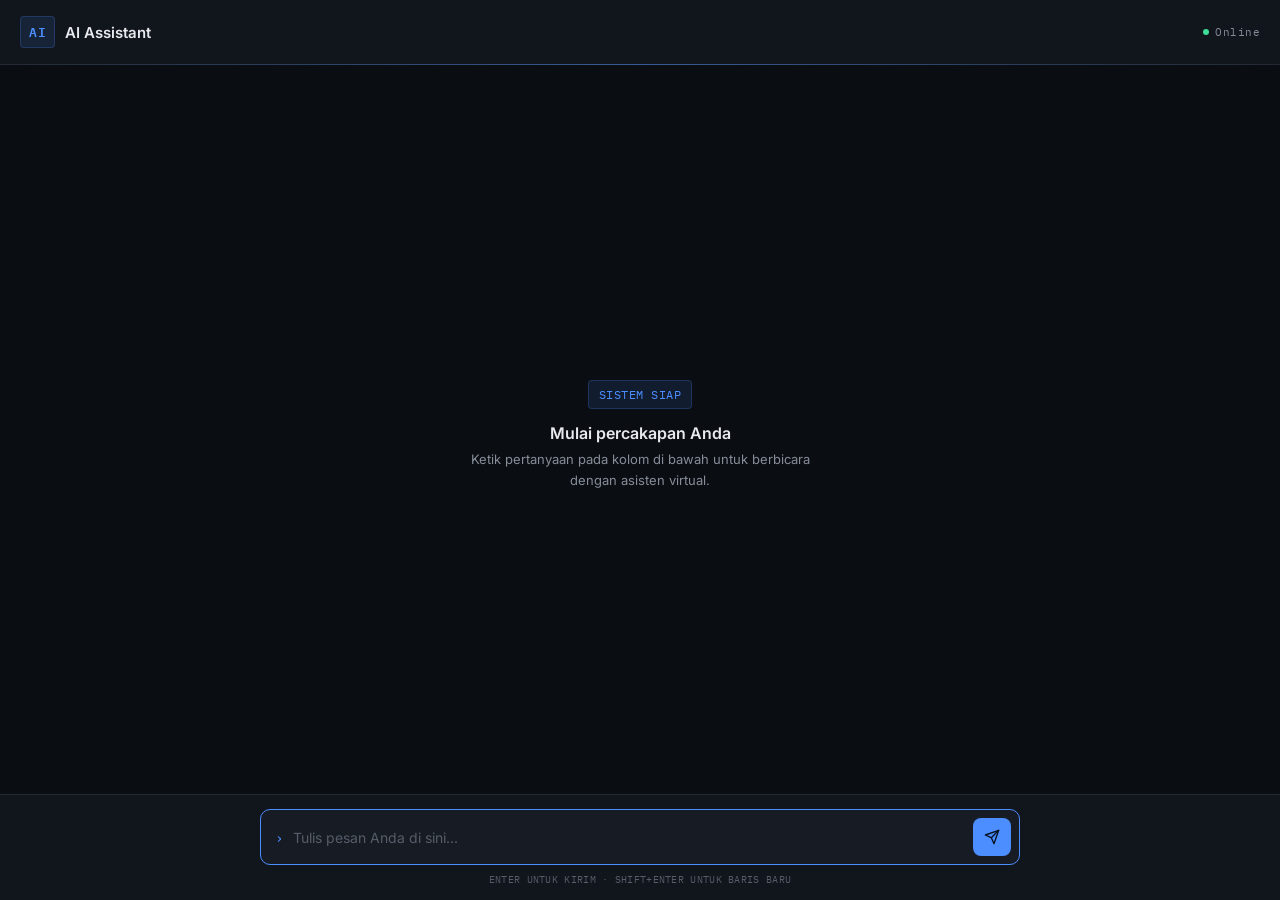
==== ai/index.html @ 4083e1e0 "Create ai/index.html" ====
<!DOCTYPE html>
<html lang="id">
<head>
<meta charset="UTF-8">
<meta name="viewport" content="width=device-width, initial-scale=1.0, maximum-scale=1.0">
<title>AI Assistant</title>
<link rel="preconnect" href="https://fonts.googleapis.com">
<link rel="preconnect" href="https://fonts.gstatic.com" crossorigin>
<link href="https://fonts.googleapis.com/css2?family=IBM+Plex+Mono:wght@400;500;600&family=Inter:wght@400;500;600&display=swap" rel="stylesheet">
<style>
  :root{
    --bg-base:#0A0D12;
    --bg-panel:#11151C;
    --bg-elevated:#161B24;
    --border:#232932;
    --text-primary:#E7E9ED;
    --text-secondary:#868D99;
    --text-tertiary:#565D68;
    --accent:#4C8DFF;
    --accent-soft:rgba(76,141,255,0.12);
    --accent-soft-strong:rgba(76,141,255,0.22);
    --online:#3DDC97;
    --error:#FF6B6B;
    --error-soft:rgba(255,107,107,0.10);
    --font-mono:'IBM Plex Mono', monospace;
    --font-body:'Inter', sans-serif;
  }

  *{ box-sizing:border-box; }

  html,body{
    margin:0;
    padding:0;
    height:100%;
    background:var(--bg-base);
    color:var(--text-primary);
    font-family:var(--font-body);
  }

  body{
    display:flex;
    flex-direction:column;
    height:100vh;
    height:100dvh;
    overflow:hidden;
  }

  /* ---------- Header ---------- */
  header{
    flex:0 0 auto;
    display:flex;
    align-items:center;
    justify-content:space-between;
    padding:16px 20px;
    background:var(--bg-panel);
    border-bottom:1px solid var(--border);
    position:relative;
  }

  header::after{
    content:"";
    position:absolute;
    left:0; right:0; bottom:-1px;
    height:1px;
    background:linear-gradient(90deg, transparent, var(--accent), transparent);
    opacity:0.5;
  }

  .brand{
    display:flex;
    align-items:center;
    gap:10px;
  }

  .brand-mark{
    font-family:var(--font-mono);
    font-size:13px;
    font-weight:600;
    letter-spacing:0.5px;
    color:var(--accent);
    background:var(--accent-soft);
    padding:4px 8px;
    border-radius:4px;
    border:1px solid var(--accent-soft-strong);
  }

  .brand-title{
    font-size:15px;
    font-weight:600;
    color:var(--text-primary);
  }

  .status{
    display:flex;
    align-items:center;
    gap:6px;
    font-family:var(--font-mono);
    font-size:11px;
    color:var(--text-secondary);
    letter-spacing:0.5px;
  }

  .status-dot{
    width:6px;
    height:6px;
    border-radius:50%;
    background:var(--online);
    box-shadow:0 0 0 0 rgba(61,220,151,0.5);
    animation:pulse 2s infinite;
  }

  @keyframes pulse{
    0%{ box-shadow:0 0 0 0 rgba(61,220,151,0.45); }
    70%{ box-shadow:0 0 0 6px rgba(61,220,151,0); }
    100%{ box-shadow:0 0 0 0 rgba(61,220,151,0); }
  }

  /* ---------- Chat area ---------- */
  main{
    flex:1 1 auto;
    overflow-y:auto;
    display:flex;
    justify-content:center;
  }

  .chat-wrap{
    width:100%;
    max-width:760px;
    padding:24px 20px 12px;
    display:flex;
    flex-direction:column;
    gap:18px;
  }

  /* Welcome state */
  .welcome{
    margin:auto 0;
    text-align:center;
    color:var(--text-secondary);
    padding:40px 16px;
  }

  .welcome-mark{
    font-family:var(--font-mono);
    font-size:12px;
    color:var(--accent);
    border:1px solid var(--accent-soft-strong);
    background:var(--accent-soft);
    display:inline-block;
    padding:6px 10px;
    border-radius:4px;
    margin-bottom:14px;
    letter-spacing:0.5px;
  }

  .welcome h1{
    font-size:16px;
    font-weight:600;
    color:var(--text-primary);
    margin:0 0 6px;
  }

  .welcome p{
    font-size:13px;
    line-height:1.6;
    margin:0;
    max-width:380px;
    margin-left:auto;
    margin-right:auto;
  }

  /* Message group */
  .msg{
    display:flex;
    flex-direction:column;
    max-width:84%;
  }

  .msg.user{
    align-self:flex-end;
    align-items:flex-end;
  }

  .msg.ai{
    align-self:flex-start;
    align-items:flex-start;
  }

  .msg-label{
    font-family:var(--font-mono);
    font-size:10px;
    letter-spacing:1px;
    text-transform:uppercase;
    color:var(--text-tertiary);
    margin-bottom:5px;
    padding:0 4px;
  }

  .bubble{
    font-size:14px;
    line-height:1.6;
    padding:11px 14px;
    border-radius:10px;
    white-space:pre-wrap;
    word-break:break-word;
  }

  .msg.user .bubble{
    background:var(--accent-soft);
    border:1px solid var(--accent-soft-strong);
    color:var(--text-primary);
    border-radius:10px 10px 2px 10px;
  }

  .msg.ai .bubble{
    background:var(--bg-elevated);
    border:1px solid var(--border);
    color:var(--text-primary);
    border-radius:10px 10px 10px 2px;
  }

  .msg.ai .bubble.error{
    background:var(--error-soft);
    border:1px solid rgba(255,107,107,0.3);
    color:#FFB3B3;
  }

  .msg-time{
    font-family:var(--font-mono);
    font-size:10px;
    color:var(--text-tertiary);
    margin-top:5px;
    padding:0 4px;
  }

  /* Typing indicator */
  .typing-bubble{
    display:flex;
    align-items:center;
    gap:4px;
    padding:13px 14px;
  }

  .typing-dot{
    width:5px;
    height:5px;
    border-radius:50%;
    background:var(--text-secondary);
    animation:blink 1.2s infinite;
  }

  .typing-dot:nth-child(2){ animation-delay:0.2s; }
  .typing-dot:nth-child(3){ animation-delay:0.4s; }

  @keyframes blink{
    0%, 80%, 100%{ opacity:0.25; transform:translateY(0); }
    40%{ opacity:1; transform:translateY(-2px); }
  }

  /* ---------- Input area ---------- */
  footer{
    flex:0 0 auto;
    border-top:1px solid var(--border);
    background:var(--bg-panel);
    padding:14px 20px;
    display:flex;
    justify-content:center;
  }

  .input-wrap{
    width:100%;
    max-width:760px;
    display:flex;
    align-items:flex-end;
    gap:10px;
    background:var(--bg-elevated);
    border:1px solid var(--border);
    border-radius:10px;
    padding:8px 8px 8px 14px;
    transition:border-color 0.15s ease;
  }

  .input-wrap:focus-within{
    border-color:var(--accent);
  }

  .prompt-prefix{
    font-family:var(--font-mono);
    font-size:14px;
    color:var(--accent);
    padding-bottom:9px;
    user-select:none;
  }

  textarea#chatInput{
    flex:1;
    background:transparent;
    border:none;
    outline:none;
    resize:none;
    color:var(--text-primary);
    font-family:var(--font-body);
    font-size:14px;
    line-height:1.5;
    max-height:140px;
    padding:8px 0;
  }

  textarea#chatInput::placeholder{
    color:var(--text-tertiary);
  }

  textarea#chatInput:disabled{
    opacity:0.5;
  }

  #sendBtn{
    flex:0 0 auto;
    width:38px;
    height:38px;
    border-radius:8px;
    border:none;
    background:var(--accent);
    color:#06121F;
    cursor:pointer;
    display:flex;
    align-items:center;
    justify-content:center;
    transition:background 0.15s ease, opacity 0.15s ease;
  }

  #sendBtn:hover:not(:disabled){
    background:#6BA0FF;
  }

  #sendBtn:disabled{
    opacity:0.4;
    cursor:not-allowed;
  }

  #sendBtn svg{ width:16px; height:16px; }

  .spinner{
    width:14px;
    height:14px;
    border-radius:50%;
    border:2px solid rgba(6,18,31,0.35);
    border-top-color:#06121F;
    animation:spin 0.7s linear infinite;
  }

  @keyframes spin{ to{ transform:rotate(360deg); } }

  .hint{
    text-align:center;
    font-family:var(--font-mono);
    font-size:10px;
    color:var(--text-tertiary);
    padding-top:8px;
    letter-spacing:0.3px;
  }

  /* ---------- Scrollbar ---------- */
  main::-webkit-scrollbar{ width:8px; }
  main::-webkit-scrollbar-track{ background:transparent; }
  main::-webkit-scrollbar-thumb{ background:var(--border); border-radius:4px; }
  main::-webkit-scrollbar-thumb:hover{ background:var(--text-tertiary); }

  /* ---------- Responsive ---------- */
  @media (max-width:560px){
    header{ padding:14px 16px; }
    .chat-wrap{ padding:18px 14px 8px; }
    footer{ padding:10px 14px 14px; }
    .msg{ max-width:90%; }
    .brand-title{ font-size:14px; }
  }

  @media (prefers-reduced-motion: reduce){
    .status-dot, .typing-dot, .spinner{ animation:none; }
  }
</style>
</head>
<body>

<header>
  <div class="brand">
    <span class="brand-mark">AI</span>
    <span class="brand-title">AI Assistant</span>
  </div>
  <div class="status">
    <span class="status-dot"></span>
    <span id="statusText">Online</span>
  </div>
</header>

<main id="mainScroll">
  <div class="chat-wrap" id="chatWrap">
    <div class="welcome" id="welcomeState">
      <span class="welcome-mark">SISTEM SIAP</span>
      <h1>Mulai percakapan Anda</h1>
      <p>Ketik pertanyaan pada kolom di bawah untuk berbicara dengan asisten virtual.</p>
    </div>
  </div>
</main>

<footer>
  <div style="width:100%; max-width:760px; margin:0 auto;">
    <div class="input-wrap">
      <span class="prompt-prefix">›</span>
      <textarea
        id="chatInput"
        rows="1"
        placeholder="Tulis pesan Anda di sini..."
        autocomplete="off"
      ></textarea>
      <button id="sendBtn" type="button" aria-label="Kirim pesan">
        <svg viewBox="0 0 24 24" fill="none" stroke="currentColor" stroke-width="2" stroke-linecap="round" stroke-linejoin="round">
          <line x1="22" y1="2" x2="11" y2="13"></line>
          <polygon points="22 2 15 22 11 13 2 9 22 2"></polygon>
        </svg>
      </button>
    </div>
    <div class="hint">ENTER UNTUK KIRIM · SHIFT+ENTER UNTUK BARIS BARU</div>
  </div>
</footer>

<script>
  /* =========================================================
     KONFIGURASI
     Ubah variabel di bawah ini untuk menyesuaikan kepribadian
     / instruksi AI sesuai kebutuhan Anda.
  ========================================================= */
  const customLogic = "Anda adalah asisten virtual profesional yang ahli di bidang teknologi dan pemrograman. Jawab dengan ringkas, jelas, dan menggunakan bahasa Indonesia yang baku.";

  const PROXY_URL = "https://my-proxy-sjob.onrender.com/api/search/openai-logic";

  /* ========================================================= */

  const chatWrap = document.getElementById('chatWrap');
  const welcomeState = document.getElementById('welcomeState');
  const mainScroll = document.getElementById('mainScroll');
  const chatInput = document.getElementById('chatInput');
  const sendBtn = document.getElementById('sendBtn');
  const statusText = document.getElementById('statusText');

  let isLoading = false;

  function formatTime(date){
    return date.toLocaleTimeString('id-ID', { hour:'2-digit', minute:'2-digit' });
  }

  function scrollToBottom(){
    mainScroll.scrollTop = mainScroll.scrollHeight;
  }

  function removeWelcome(){
    if (welcomeState && welcomeState.parentNode){
      welcomeState.remove();
    }
  }

  function addMessage(role, text, isError = false){
    removeWelcome();

    const msg = document.createElement('div');
    msg.className = 'msg ' + role;

    const label = document.createElement('div');
    label.className = 'msg-label';
    label.textContent = role === 'user' ? 'Anda' : 'AI Assistant';

    const bubble = document.createElement('div');
    bubble.className = 'bubble' + (isError ? ' error' : '');
    bubble.textContent = text;

    const time = document.createElement('div');
    time.className = 'msg-time';
    time.textContent = formatTime(new Date());

    msg.appendChild(label);
    msg.appendChild(bubble);
    msg.appendChild(time);
    chatWrap.appendChild(msg);

    scrollToBottom();
    return msg;
  }

  function showTyping(){
    removeWelcome();

    const msg = document.createElement('div');
    msg.className = 'msg ai';
    msg.id = 'typingIndicator';

    const label = document.createElement('div');
    label.className = 'msg-label';
    label.textContent = 'AI Assistant';

    const bubble = document.createElement('div');
    bubble.className = 'bubble typing-bubble';
    bubble.innerHTML = '<span class="typing-dot"></span><span class="typing-dot"></span><span class="typing-dot"></span>';

    msg.appendChild(label);
    msg.appendChild(bubble);
    chatWrap.appendChild(msg);

    scrollToBottom();
  }

  function hideTyping(){
    const el = document.getElementById('typingIndicator');
    if (el) el.remove();
  }

  function setLoading(state){
    isLoading = state;
    chatInput.disabled = state;
    sendBtn.disabled = state;
    sendBtn.innerHTML = state
      ? '<span class="spinner"></span>'
      : '<svg viewBox="0 0 24 24" fill="none" stroke="currentColor" stroke-width="2" stroke-linecap="round" stroke-linejoin="round"><line x1="22" y1="2" x2="11" y2="13"></line><polygon points="22 2 15 22 11 13 2 9 22 2"></polygon></svg>';
    statusText.textContent = state ? 'Memproses...' : 'Online';
  }

  // Nama creator asli dari proxy (mis. "BetaBotz") akan otomatis
  // diganti menjadi nama di bawah ini setiap kali muncul pada balasan AI.
  const overrideCreatorName = "Mafy";

  // Mengganti sebutan creator asli pada teks balasan AI dengan nama
  // di atas, tanpa peduli huruf besar/kecil maupun field "creator".
  function applyCreatorOverride(text, data){
    let result = text;
    const originalCreator = (data && typeof data === 'object') ? data.creator : null;

    if (originalCreator && typeof originalCreator === 'string'){
      const pattern = new RegExp(originalCreator.replace(/[.*+?^${}()|[\]\\]/g, '\\$&'), 'gi');
      result = result.replace(pattern, overrideCreatorName);
    }

    return result;
  }

  // Mencoba mengambil teks balasan dari berbagai kemungkinan struktur
  // respons proxy. Sesuaikan urutan/kunci di bawah jika struktur
  // respons proxy Anda berbeda.
  function extractReplyText(data){
    if (typeof data === 'string') return data;
    if (!data || typeof data !== 'object') return JSON.stringify(data);

    const candidates = [
      data.result, data.response, data.message, data.text,
      data.answer, data.reply, data.output,
      data?.data?.result, data?.data?.message, data?.data?.text
    ];

    for (const c of candidates){
      if (typeof c === 'string' && c.trim().length > 0) return applyCreatorOverride(c, data);
    }

    return JSON.stringify(data);
  }

  async function sendMessage(){
    const text = chatInput.value.trim();
    if (!text || isLoading) return;

    addMessage('user', text);
    chatInput.value = '';
    chatInput.style.height = 'auto';

    setLoading(true);
    showTyping();

    try{
      const res = await fetch(PROXY_URL, {
        method: 'POST',
        headers: { 'Content-Type': 'application/json' },
        body: JSON.stringify({
          text: text,
          logic: customLogic
        })
      });

      if (!res.ok){
        throw new Error('Server merespons dengan status ' + res.status);
      }

      const data = await res.json();
      const replyText = extractReplyText(data);

      hideTyping();
      addMessage('ai', replyText);

    } catch (err){
      hideTyping();
      addMessage('ai', 'Maaf, terjadi kendala saat menghubungi server. Silakan coba lagi. (' + err.message + ')', true);
    } finally {
      setLoading(false);
      chatInput.focus();
    }
  }

  sendBtn.addEventListener('click', sendMessage);

  chatInput.addEventListener('keydown', (e) => {
    if (e.key === 'Enter' && !e.shiftKey){
      e.preventDefault();
      sendMessage();
    }
  });

  chatInput.addEventListener('input', () => {
    chatInput.style.height = 'auto';
    chatInput.style.height = Math.min(chatInput.scrollHeight, 140) + 'px';
  });

  chatInput.focus();
</script>

</body>
</html>
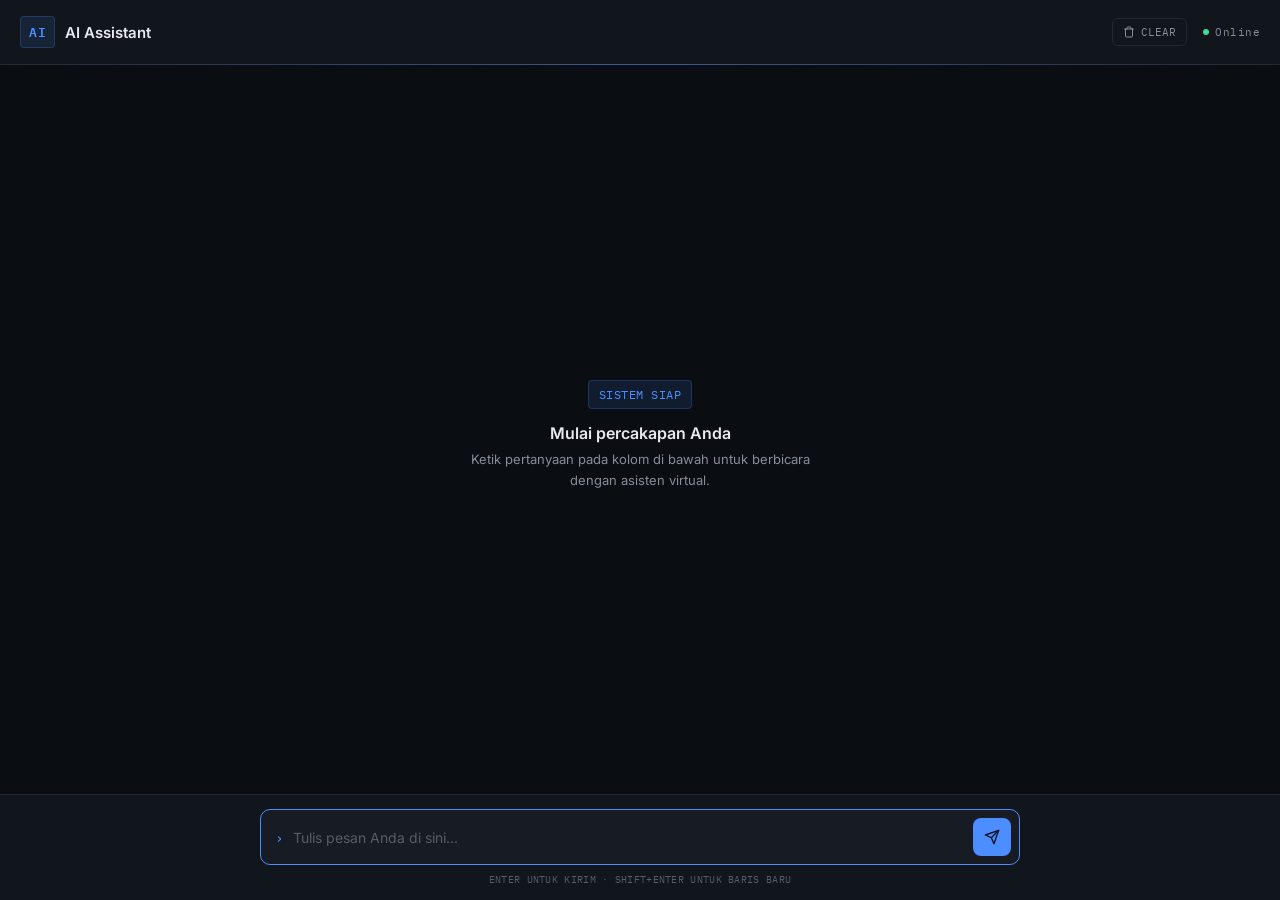
==== commit b96388d0: "Implement clear button and update styles Added a clear button to remove chat history and updated sty" ====
--- a/ai/index.html
+++ b/ai/index.html
@@ -90,6 +90,12 @@
     color:var(--text-primary);
   }
 
+  .header-actions{
+    display:flex;
+    align-items:center;
+    gap:16px;
+  }
+
   .status{
     display:flex;
     align-items:center;
@@ -107,6 +113,32 @@
     background:var(--online);
     box-shadow:0 0 0 0 rgba(61,220,151,0.5);
     animation:pulse 2s infinite;
+  }
+
+  #clearBtn {
+    background: transparent;
+    border: 1px solid var(--border);
+    color: var(--text-secondary);
+    padding: 6px 10px;
+    border-radius: 6px;
+    font-family: var(--font-mono);
+    font-size: 11px;
+    cursor: pointer;
+    display: flex;
+    align-items: center;
+    gap: 6px;
+    transition: all 0.15s ease;
+  }
+
+  #clearBtn:hover {
+    border-color: var(--error);
+    color: var(--error);
+    background: var(--error-soft);
+  }
+
+  #clearBtn svg {
+    width: 12px;
+    height: 12px;
   }
 
   @keyframes pulse{
@@ -373,6 +405,7 @@
     footer{ padding:10px 14px 14px; }
     .msg{ max-width:90%; }
     .brand-title{ font-size:14px; }
+    .header-actions{ gap:10px; }
   }
 
   @media (prefers-reduced-motion: reduce){
@@ -387,9 +420,18 @@
     <span class="brand-mark">AI</span>
     <span class="brand-title">AI Assistant</span>
   </div>
-  <div class="status">
-    <span class="status-dot"></span>
-    <span id="statusText">Online</span>
+  <div class="header-actions">
+    <button id="clearBtn" title="Hapus Riwayat">
+      <svg viewBox="0 0 24 24" fill="none" stroke="currentColor" stroke-width="2" stroke-linecap="round" stroke-linejoin="round">
+        <polyline points="3 6 5 6 21 6"></polyline>
+        <path d="M19 6v14a2 2 0 0 1-2 2H7a2 2 0 0 1-2-2V6m3 0V4a2 2 0 0 1 2-2h4a2 2 0 0 1 2 2v2"></path>
+      </svg>
+      <span>CLEAR</span>
+    </button>
+    <div class="status">
+      <span class="status-dot"></span>
+      <span id="statusText">Online</span>
+    </div>
   </div>
 </header>
 
@@ -437,15 +479,26 @@
   /* ========================================================= */
 
   const chatWrap = document.getElementById('chatWrap');
-  const welcomeState = document.getElementById('welcomeState');
   const mainScroll = document.getElementById('mainScroll');
   const chatInput = document.getElementById('chatInput');
   const sendBtn = document.getElementById('sendBtn');
+  const clearBtn = document.getElementById('clearBtn');
   const statusText = document.getElementById('statusText');
 
+  // Variabel penampung element welcome state default
+  const welcomeHTML = `
+    <div class="welcome" id="welcomeState">
+      <span class="welcome-mark">SISTEM SIAP</span>
+      <h1>Mulai percakapan Anda</h1>
+      <p>Ketik pertanyaan pada kolom di bawah untuk berbicara dengan asisten virtual.</p>
+    </div>`;
+
+  // MEMORI CACHE: Load data history dari localStorage jika ada
+  let chatHistory = JSON.parse(localStorage.getItem('xiaocia_chat_history')) || [];
   let isLoading = false;
 
-  function formatTime(date){
+  function formatTime(dateStr){
+    const date = dateStr ? new Date(dateStr) : new Date();
     return date.toLocaleTimeString('id-ID', { hour:'2-digit', minute:'2-digit' });
   }
 
@@ -454,12 +507,13 @@
   }
 
   function removeWelcome(){
+    const welcomeState = document.getElementById('welcomeState');
     if (welcomeState && welcomeState.parentNode){
       welcomeState.remove();
     }
   }
 
-  function addMessage(role, text, isError = false){
+  function addMessage(role, text, isError = false, timestamp = null){
     removeWelcome();
 
     const msg = document.createElement('div');
@@ -475,7 +529,7 @@
 
     const time = document.createElement('div');
     time.className = 'msg-time';
-    time.textContent = formatTime(new Date());
+    time.textContent = formatTime(timestamp);
 
     msg.appendChild(label);
     msg.appendChild(bubble);
@@ -484,6 +538,17 @@
 
     scrollToBottom();
     return msg;
+  }
+
+  // Ambil history cache lama saat web pertama kali dimuat
+  function loadCachedChat(){
+    if(chatHistory.length > 0){
+      removeWelcome();
+      chatHistory.forEach(chat => {
+        const roleType = chat.role.toLowerCase() === 'user' ? 'user' : 'ai';
+        addMessage(roleType, chat.msg, false, chat.time);
+      });
+    }
   }
 
   function showTyping(){
@@ -542,8 +607,7 @@
   }
 
   // Mencoba mengambil teks balasan dari berbagai kemungkinan struktur
-  // respons proxy. Sesuaikan urutan/kunci di bawah jika struktur
-  // respons proxy Anda berbeda.
+  // respons proxy.
   function extractReplyText(data){
     if (typeof data === 'string') return data;
     if (!data || typeof data !== 'object') return JSON.stringify(data);
@@ -572,12 +636,19 @@
     setLoading(true);
     showTyping();
 
+    // PROMPT HISTORY STACKING: Gabungkan semua riwayat pesan lama agar AI ingat
+    let formattedPrompt = "";
+    chatHistory.forEach(chat => {
+        formattedPrompt += `${chat.role}: ${chat.msg}\n`;
+    });
+    formattedPrompt += `User: ${text}`;
+
     try{
       const res = await fetch(PROXY_URL, {
         method: 'POST',
         headers: { 'Content-Type': 'application/json' },
         body: JSON.stringify({
-          text: text,
+          text: formattedPrompt,
           logic: customLogic
         })
       });
@@ -591,6 +662,19 @@
 
       hideTyping();
       addMessage('ai', replyText);
+
+      // SIMPAN KE REKORD MEMORI CACHE
+      const now = new Date().toISOString();
+      chatHistory.push({ role: "User", msg: text, time: now });
+      chatHistory.push({ role: "AI", msg: replyText, time: now });
+
+      // Batasi memori array biar gak kepenuhan (Maksimal 20 pesan terakhir)
+      if (chatHistory.length > 20) {
+          chatHistory.splice(0, 2);
+      }
+
+      // Sinkronisasikan ke LocalStorage browser
+      localStorage.setItem('xiaocia_chat_history', JSON.stringify(chatHistory));
 
     } catch (err){
       hideTyping();
@@ -601,6 +685,19 @@
     }
   }
 
+  // FUNGSI CLEAR HISTORY (HAPUS TOTAL)
+  clearBtn.addEventListener('click', () => {
+    if (chatHistory.length === 0) return;
+    
+    const yakin = confirm("Apakah Anda yakin ingin menghapus seluruh riwayat percakapan?");
+    if (yakin) {
+      chatHistory = [];
+      localStorage.removeItem('xiaocia_chat_history');
+      chatWrap.innerHTML = welcomeHTML;
+      chatInput.focus();
+    }
+  });
+
   sendBtn.addEventListener('click', sendMessage);
 
   chatInput.addEventListener('keydown', (e) => {
@@ -615,6 +712,8 @@
     chatInput.style.height = Math.min(chatInput.scrollHeight, 140) + 'px';
   });
 
+  // Eksekusi pemuatan cache saat halaman siap
+  loadCachedChat();
   chatInput.focus();
 </script>
 
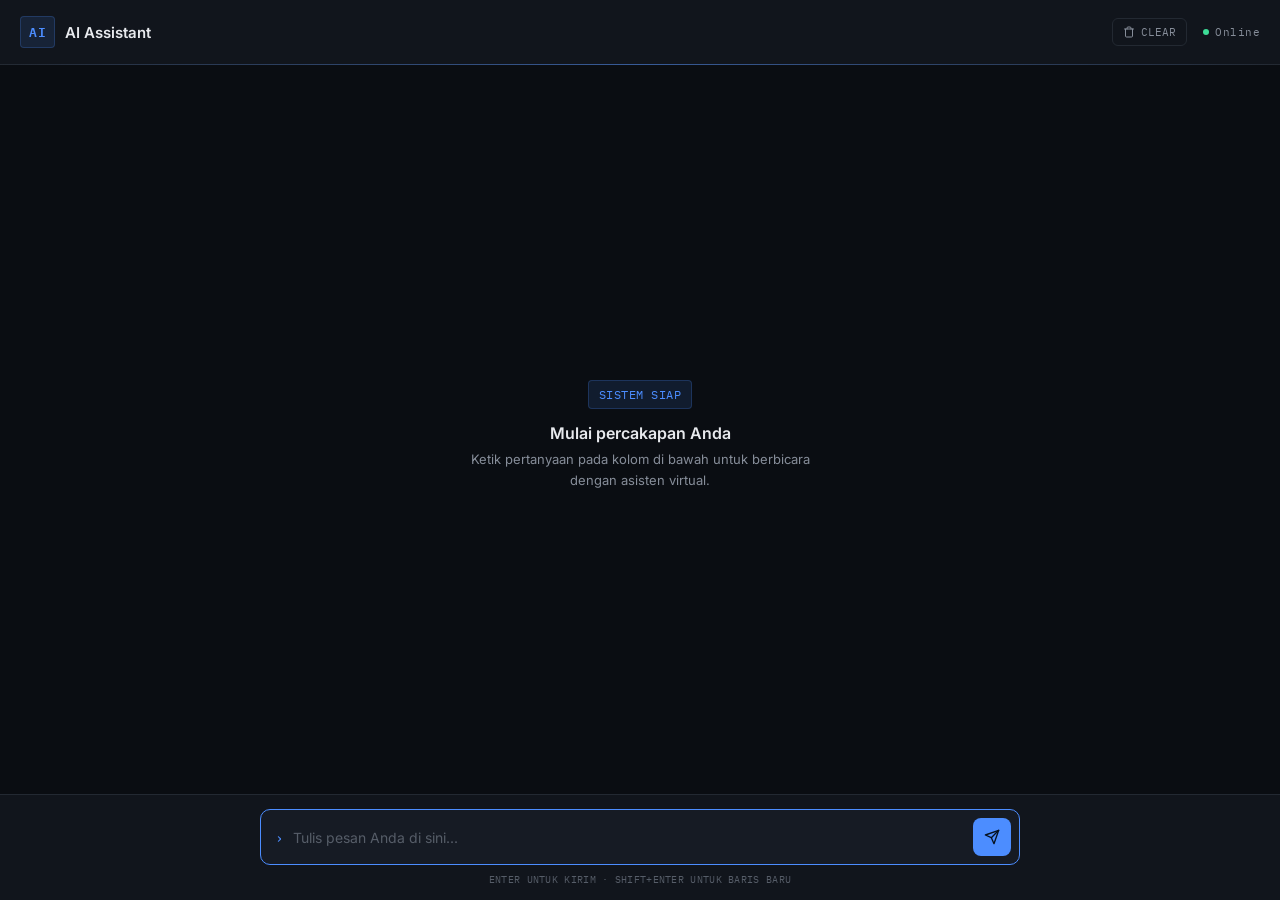
==== commit 0de0e7c7: "Enhance reply text extraction and clean AI prefix Refactor extractReplyText to clean AI prefix and a" ====
--- a/ai/index.html
+++ b/ai/index.html
@@ -606,10 +606,10 @@
     return result;
   }
 
-  // Mencoba mengambil teks balasan dari berbagai kemungkinan struktur
-  // respons proxy.
+    // Mencoba mengambil teks balasan dari berbagai kemungkinan struktur
+  // respons proxy dan membersihkan kebocoran label "AI:"
   function extractReplyText(data){
-    if (typeof data === 'string') return data;
+    if (typeof data === 'string') return cleanAiPrefix(data);
     if (!data || typeof data !== 'object') return JSON.stringify(data);
 
     const candidates = [
@@ -619,10 +619,21 @@
     ];
 
     for (const c of candidates){
-      if (typeof c === 'string' && c.trim().length > 0) return applyCreatorOverride(c, data);
+      if (typeof c === 'string' && c.trim().length > 0) {
+        // Bersihkan nama kreator dan hapus prefix "AI:" jika bocor
+        let clearedText = applyCreatorOverride(c, data);
+        return cleanAiPrefix(clearedText);
+      }
     }
 
     return JSON.stringify(data);
+  }
+
+  // FUNGSI BARU: Menghapus teks "AI:" atau "AI Assistant:" di awal kalimat
+  function cleanAiPrefix(text) {
+    if (!text) return text;
+    // Regex ini akan mendeteksi "AI:", "AI :", "AI Assistant:", dll di awal teks secaracase-insensitive
+    return text.replace(/^(ai\s*assistants*:|ai\s*:)\s*/i, '');
   }
 
   async function sendMessage(){
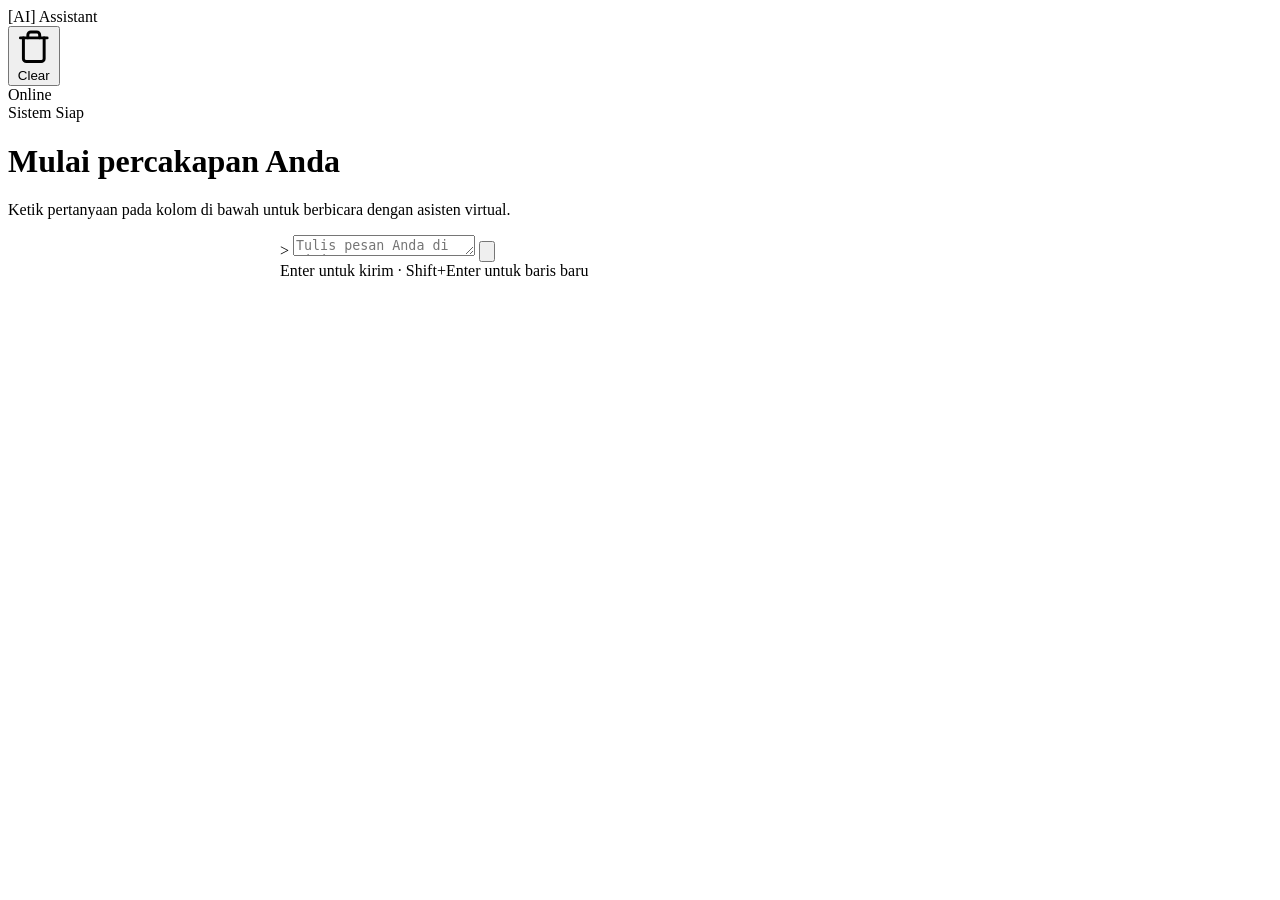
==== commit aa6e235f: "Update index.html" ====
--- a/ai/index.html
+++ b/ai/index.html
@@ -1,424 +1,18 @@
 <!DOCTYPE html>
-<html lang="id">
+<html lang="id" data-theme="dark">
 <head>
 <meta charset="UTF-8">
 <meta name="viewport" content="width=device-width, initial-scale=1.0, maximum-scale=1.0">
 <title>AI Assistant</title>
-<link rel="preconnect" href="https://fonts.googleapis.com">
-<link rel="preconnect" href="https://fonts.gstatic.com" crossorigin>
-<link href="https://fonts.googleapis.com/css2?family=IBM+Plex+Mono:wght@400;500;600&family=Inter:wght@400;500;600&display=swap" rel="stylesheet">
-<style>
-  :root{
-    --bg-base:#0A0D12;
-    --bg-panel:#11151C;
-    --bg-elevated:#161B24;
-    --border:#232932;
-    --text-primary:#E7E9ED;
-    --text-secondary:#868D99;
-    --text-tertiary:#565D68;
-    --accent:#4C8DFF;
-    --accent-soft:rgba(76,141,255,0.12);
-    --accent-soft-strong:rgba(76,141,255,0.22);
-    --online:#3DDC97;
-    --error:#FF6B6B;
-    --error-soft:rgba(255,107,107,0.10);
-    --font-mono:'IBM Plex Mono', monospace;
-    --font-body:'Inter', sans-serif;
-  }
-
-  *{ box-sizing:border-box; }
-
-  html,body{
-    margin:0;
-    padding:0;
-    height:100%;
-    background:var(--bg-base);
-    color:var(--text-primary);
-    font-family:var(--font-body);
-  }
-
-  body{
-    display:flex;
-    flex-direction:column;
-    height:100vh;
-    height:100dvh;
-    overflow:hidden;
-  }
-
-  /* ---------- Header ---------- */
-  header{
-    flex:0 0 auto;
-    display:flex;
-    align-items:center;
-    justify-content:space-between;
-    padding:16px 20px;
-    background:var(--bg-panel);
-    border-bottom:1px solid var(--border);
-    position:relative;
-  }
-
-  header::after{
-    content:"";
-    position:absolute;
-    left:0; right:0; bottom:-1px;
-    height:1px;
-    background:linear-gradient(90deg, transparent, var(--accent), transparent);
-    opacity:0.5;
-  }
-
-  .brand{
-    display:flex;
-    align-items:center;
-    gap:10px;
-  }
-
-  .brand-mark{
-    font-family:var(--font-mono);
-    font-size:13px;
-    font-weight:600;
-    letter-spacing:0.5px;
-    color:var(--accent);
-    background:var(--accent-soft);
-    padding:4px 8px;
-    border-radius:4px;
-    border:1px solid var(--accent-soft-strong);
-  }
-
-  .brand-title{
-    font-size:15px;
-    font-weight:600;
-    color:var(--text-primary);
-  }
-
-  .header-actions{
-    display:flex;
-    align-items:center;
-    gap:16px;
-  }
-
-  .status{
-    display:flex;
-    align-items:center;
-    gap:6px;
-    font-family:var(--font-mono);
-    font-size:11px;
-    color:var(--text-secondary);
-    letter-spacing:0.5px;
-  }
-
-  .status-dot{
-    width:6px;
-    height:6px;
-    border-radius:50%;
-    background:var(--online);
-    box-shadow:0 0 0 0 rgba(61,220,151,0.5);
-    animation:pulse 2s infinite;
-  }
-
-  #clearBtn {
-    background: transparent;
-    border: 1px solid var(--border);
-    color: var(--text-secondary);
-    padding: 6px 10px;
-    border-radius: 6px;
-    font-family: var(--font-mono);
-    font-size: 11px;
-    cursor: pointer;
-    display: flex;
-    align-items: center;
-    gap: 6px;
-    transition: all 0.15s ease;
-  }
-
-  #clearBtn:hover {
-    border-color: var(--error);
-    color: var(--error);
-    background: var(--error-soft);
-  }
-
-  #clearBtn svg {
-    width: 12px;
-    height: 12px;
-  }
-
-  @keyframes pulse{
-    0%{ box-shadow:0 0 0 0 rgba(61,220,151,0.45); }
-    70%{ box-shadow:0 0 0 6px rgba(61,220,151,0); }
-    100%{ box-shadow:0 0 0 0 rgba(61,220,151,0); }
-  }
-
-  /* ---------- Chat area ---------- */
-  main{
-    flex:1 1 auto;
-    overflow-y:auto;
-    display:flex;
-    justify-content:center;
-  }
-
-  .chat-wrap{
-    width:100%;
-    max-width:760px;
-    padding:24px 20px 12px;
-    display:flex;
-    flex-direction:column;
-    gap:18px;
-  }
-
-  /* Welcome state */
-  .welcome{
-    margin:auto 0;
-    text-align:center;
-    color:var(--text-secondary);
-    padding:40px 16px;
-  }
-
-  .welcome-mark{
-    font-family:var(--font-mono);
-    font-size:12px;
-    color:var(--accent);
-    border:1px solid var(--accent-soft-strong);
-    background:var(--accent-soft);
-    display:inline-block;
-    padding:6px 10px;
-    border-radius:4px;
-    margin-bottom:14px;
-    letter-spacing:0.5px;
-  }
-
-  .welcome h1{
-    font-size:16px;
-    font-weight:600;
-    color:var(--text-primary);
-    margin:0 0 6px;
-  }
-
-  .welcome p{
-    font-size:13px;
-    line-height:1.6;
-    margin:0;
-    max-width:380px;
-    margin-left:auto;
-    margin-right:auto;
-  }
-
-  /* Message group */
-  .msg{
-    display:flex;
-    flex-direction:column;
-    max-width:84%;
-  }
-
-  .msg.user{
-    align-self:flex-end;
-    align-items:flex-end;
-  }
-
-  .msg.ai{
-    align-self:flex-start;
-    align-items:flex-start;
-  }
-
-  .msg-label{
-    font-family:var(--font-mono);
-    font-size:10px;
-    letter-spacing:1px;
-    text-transform:uppercase;
-    color:var(--text-tertiary);
-    margin-bottom:5px;
-    padding:0 4px;
-  }
-
-  .bubble{
-    font-size:14px;
-    line-height:1.6;
-    padding:11px 14px;
-    border-radius:10px;
-    white-space:pre-wrap;
-    word-break:break-word;
-  }
-
-  .msg.user .bubble{
-    background:var(--accent-soft);
-    border:1px solid var(--accent-soft-strong);
-    color:var(--text-primary);
-    border-radius:10px 10px 2px 10px;
-  }
-
-  .msg.ai .bubble{
-    background:var(--bg-elevated);
-    border:1px solid var(--border);
-    color:var(--text-primary);
-    border-radius:10px 10px 10px 2px;
-  }
-
-  .msg.ai .bubble.error{
-    background:var(--error-soft);
-    border:1px solid rgba(255,107,107,0.3);
-    color:#FFB3B3;
-  }
-
-  .msg-time{
-    font-family:var(--font-mono);
-    font-size:10px;
-    color:var(--text-tertiary);
-    margin-top:5px;
-    padding:0 4px;
-  }
-
-  /* Typing indicator */
-  .typing-bubble{
-    display:flex;
-    align-items:center;
-    gap:4px;
-    padding:13px 14px;
-  }
-
-  .typing-dot{
-    width:5px;
-    height:5px;
-    border-radius:50%;
-    background:var(--text-secondary);
-    animation:blink 1.2s infinite;
-  }
-
-  .typing-dot:nth-child(2){ animation-delay:0.2s; }
-  .typing-dot:nth-child(3){ animation-delay:0.4s; }
-
-  @keyframes blink{
-    0%, 80%, 100%{ opacity:0.25; transform:translateY(0); }
-    40%{ opacity:1; transform:translateY(-2px); }
-  }
-
-  /* ---------- Input area ---------- */
-  footer{
-    flex:0 0 auto;
-    border-top:1px solid var(--border);
-    background:var(--bg-panel);
-    padding:14px 20px;
-    display:flex;
-    justify-content:center;
-  }
-
-  .input-wrap{
-    width:100%;
-    max-width:760px;
-    display:flex;
-    align-items:flex-end;
-    gap:10px;
-    background:var(--bg-elevated);
-    border:1px solid var(--border);
-    border-radius:10px;
-    padding:8px 8px 8px 14px;
-    transition:border-color 0.15s ease;
-  }
-
-  .input-wrap:focus-within{
-    border-color:var(--accent);
-  }
-
-  .prompt-prefix{
-    font-family:var(--font-mono);
-    font-size:14px;
-    color:var(--accent);
-    padding-bottom:9px;
-    user-select:none;
-  }
-
-  textarea#chatInput{
-    flex:1;
-    background:transparent;
-    border:none;
-    outline:none;
-    resize:none;
-    color:var(--text-primary);
-    font-family:var(--font-body);
-    font-size:14px;
-    line-height:1.5;
-    max-height:140px;
-    padding:8px 0;
-  }
-
-  textarea#chatInput::placeholder{
-    color:var(--text-tertiary);
-  }
-
-  textarea#chatInput:disabled{
-    opacity:0.5;
-  }
-
-  #sendBtn{
-    flex:0 0 auto;
-    width:38px;
-    height:38px;
-    border-radius:8px;
-    border:none;
-    background:var(--accent);
-    color:#06121F;
-    cursor:pointer;
-    display:flex;
-    align-items:center;
-    justify-content:center;
-    transition:background 0.15s ease, opacity 0.15s ease;
-  }
-
-  #sendBtn:hover:not(:disabled){
-    background:#6BA0FF;
-  }
-
-  #sendBtn:disabled{
-    opacity:0.4;
-    cursor:not-allowed;
-  }
-
-  #sendBtn svg{ width:16px; height:16px; }
-
-  .spinner{
-    width:14px;
-    height:14px;
-    border-radius:50%;
-    border:2px solid rgba(6,18,31,0.35);
-    border-top-color:#06121F;
-    animation:spin 0.7s linear infinite;
-  }
-
-  @keyframes spin{ to{ transform:rotate(360deg); } }
-
-  .hint{
-    text-align:center;
-    font-family:var(--font-mono);
-    font-size:10px;
-    color:var(--text-tertiary);
-    padding-top:8px;
-    letter-spacing:0.3px;
-  }
-
-  /* ---------- Scrollbar ---------- */
-  main::-webkit-scrollbar{ width:8px; }
-  main::-webkit-scrollbar-track{ background:transparent; }
-  main::-webkit-scrollbar-thumb{ background:var(--border); border-radius:4px; }
-  main::-webkit-scrollbar-thumb:hover{ background:var(--text-tertiary); }
-
-  /* ---------- Responsive ---------- */
-  @media (max-width:560px){
-    header{ padding:14px 16px; }
-    .chat-wrap{ padding:18px 14px 8px; }
-    footer{ padding:10px 14px 14px; }
-    .msg{ max-width:90%; }
-    .brand-title{ font-size:14px; }
-    .header-actions{ gap:10px; }
-  }
-
-  @media (prefers-reduced-motion: reduce){
-    .status-dot, .typing-dot, .spinner{ animation:none; }
-  }
-</style>
+<link rel="icon" href="/favicon.ico" type="image/x-icon">
+<link rel="stylesheet" href="ai.css">
 </head>
 <body>
 
 <header>
   <div class="brand">
-    <span class="brand-mark">AI</span>
-    <span class="brand-title">AI Assistant</span>
+    <span class="brand-mark">[AI]</span>
+    <span class="brand-title">Assistant</span>
   </div>
   <div class="header-actions">
     <button id="clearBtn" title="Hapus Riwayat">
@@ -426,7 +20,7 @@
         <polyline points="3 6 5 6 21 6"></polyline>
         <path d="M19 6v14a2 2 0 0 1-2 2H7a2 2 0 0 1-2-2V6m3 0V4a2 2 0 0 1 2-2h4a2 2 0 0 1 2 2v2"></path>
       </svg>
-      <span>CLEAR</span>
+      <span>Clear</span>
     </button>
     <div class="status">
       <span class="status-dot"></span>
@@ -438,7 +32,7 @@
 <main id="mainScroll">
   <div class="chat-wrap" id="chatWrap">
     <div class="welcome" id="welcomeState">
-      <span class="welcome-mark">SISTEM SIAP</span>
+      <span class="welcome-mark">Sistem Siap</span>
       <h1>Mulai percakapan Anda</h1>
       <p>Ketik pertanyaan pada kolom di bawah untuk berbicara dengan asisten virtual.</p>
     </div>
@@ -446,9 +40,9 @@
 </main>
 
 <footer>
-  <div style="width:100%; max-width:760px; margin:0 auto;">
+  <div style="width:100%; max-width:720px; margin:0 auto;">
     <div class="input-wrap">
-      <span class="prompt-prefix">›</span>
+      <span class="prompt-prefix">&gt;</span>
       <textarea
         id="chatInput"
         rows="1"
@@ -462,271 +56,11 @@
         </svg>
       </button>
     </div>
-    <div class="hint">ENTER UNTUK KIRIM · SHIFT+ENTER UNTUK BARIS BARU</div>
+    <div class="hint">Enter untuk kirim &middot; Shift+Enter untuk baris baru</div>
   </div>
 </footer>
 
-<script>
-  /* =========================================================
-     KONFIGURASI
-     Ubah variabel di bawah ini untuk menyesuaikan kepribadian
-     / instruksi AI sesuai kebutuhan Anda.
-  ========================================================= */
-  const customLogic = "Anda adalah asisten virtual profesional yang ahli di bidang teknologi dan pemrograman. Jawab dengan ringkas, jelas, dan menggunakan bahasa Indonesia yang baku.";
-
-  const PROXY_URL = "https://my-proxy-sjob.onrender.com/api/search/openai-logic";
-
-  /* ========================================================= */
-
-  const chatWrap = document.getElementById('chatWrap');
-  const mainScroll = document.getElementById('mainScroll');
-  const chatInput = document.getElementById('chatInput');
-  const sendBtn = document.getElementById('sendBtn');
-  const clearBtn = document.getElementById('clearBtn');
-  const statusText = document.getElementById('statusText');
-
-  // Variabel penampung element welcome state default
-  const welcomeHTML = `
-    <div class="welcome" id="welcomeState">
-      <span class="welcome-mark">SISTEM SIAP</span>
-      <h1>Mulai percakapan Anda</h1>
-      <p>Ketik pertanyaan pada kolom di bawah untuk berbicara dengan asisten virtual.</p>
-    </div>`;
-
-  // MEMORI CACHE: Load data history dari localStorage jika ada
-  let chatHistory = JSON.parse(localStorage.getItem('xiaocia_chat_history')) || [];
-  let isLoading = false;
-
-  function formatTime(dateStr){
-    const date = dateStr ? new Date(dateStr) : new Date();
-    return date.toLocaleTimeString('id-ID', { hour:'2-digit', minute:'2-digit' });
-  }
-
-  function scrollToBottom(){
-    mainScroll.scrollTop = mainScroll.scrollHeight;
-  }
-
-  function removeWelcome(){
-    const welcomeState = document.getElementById('welcomeState');
-    if (welcomeState && welcomeState.parentNode){
-      welcomeState.remove();
-    }
-  }
-
-  function addMessage(role, text, isError = false, timestamp = null){
-    removeWelcome();
-
-    const msg = document.createElement('div');
-    msg.className = 'msg ' + role;
-
-    const label = document.createElement('div');
-    label.className = 'msg-label';
-    label.textContent = role === 'user' ? 'Anda' : 'AI Assistant';
-
-    const bubble = document.createElement('div');
-    bubble.className = 'bubble' + (isError ? ' error' : '');
-    bubble.textContent = text;
-
-    const time = document.createElement('div');
-    time.className = 'msg-time';
-    time.textContent = formatTime(timestamp);
-
-    msg.appendChild(label);
-    msg.appendChild(bubble);
-    msg.appendChild(time);
-    chatWrap.appendChild(msg);
-
-    scrollToBottom();
-    return msg;
-  }
-
-  // Ambil history cache lama saat web pertama kali dimuat
-  function loadCachedChat(){
-    if(chatHistory.length > 0){
-      removeWelcome();
-      chatHistory.forEach(chat => {
-        const roleType = chat.role.toLowerCase() === 'user' ? 'user' : 'ai';
-        addMessage(roleType, chat.msg, false, chat.time);
-      });
-    }
-  }
-
-  function showTyping(){
-    removeWelcome();
-
-    const msg = document.createElement('div');
-    msg.className = 'msg ai';
-    msg.id = 'typingIndicator';
-
-    const label = document.createElement('div');
-    label.className = 'msg-label';
-    label.textContent = 'AI Assistant';
-
-    const bubble = document.createElement('div');
-    bubble.className = 'bubble typing-bubble';
-    bubble.innerHTML = '<span class="typing-dot"></span><span class="typing-dot"></span><span class="typing-dot"></span>';
-
-    msg.appendChild(label);
-    msg.appendChild(bubble);
-    chatWrap.appendChild(msg);
-
-    scrollToBottom();
-  }
-
-  function hideTyping(){
-    const el = document.getElementById('typingIndicator');
-    if (el) el.remove();
-  }
-
-  function setLoading(state){
-    isLoading = state;
-    chatInput.disabled = state;
-    sendBtn.disabled = state;
-    sendBtn.innerHTML = state
-      ? '<span class="spinner"></span>'
-      : '<svg viewBox="0 0 24 24" fill="none" stroke="currentColor" stroke-width="2" stroke-linecap="round" stroke-linejoin="round"><line x1="22" y1="2" x2="11" y2="13"></line><polygon points="22 2 15 22 11 13 2 9 22 2"></polygon></svg>';
-    statusText.textContent = state ? 'Memproses...' : 'Online';
-  }
-
-  // Nama creator asli dari proxy (mis. "BetaBotz") akan otomatis
-  // diganti menjadi nama di bawah ini setiap kali muncul pada balasan AI.
-  const overrideCreatorName = "Mafy";
-
-  // Mengganti sebutan creator asli pada teks balasan AI dengan nama
-  // di atas, tanpa peduli huruf besar/kecil maupun field "creator".
-  function applyCreatorOverride(text, data){
-    let result = text;
-    const originalCreator = (data && typeof data === 'object') ? data.creator : null;
-
-    if (originalCreator && typeof originalCreator === 'string'){
-      const pattern = new RegExp(originalCreator.replace(/[.*+?^${}()|[\]\\]/g, '\\$&'), 'gi');
-      result = result.replace(pattern, overrideCreatorName);
-    }
-
-    return result;
-  }
-
-    // Mencoba mengambil teks balasan dari berbagai kemungkinan struktur
-  // respons proxy dan membersihkan kebocoran label "AI:"
-  function extractReplyText(data){
-    if (typeof data === 'string') return cleanAiPrefix(data);
-    if (!data || typeof data !== 'object') return JSON.stringify(data);
-
-    const candidates = [
-      data.result, data.response, data.message, data.text,
-      data.answer, data.reply, data.output,
-      data?.data?.result, data?.data?.message, data?.data?.text
-    ];
-
-    for (const c of candidates){
-      if (typeof c === 'string' && c.trim().length > 0) {
-        // Bersihkan nama kreator dan hapus prefix "AI:" jika bocor
-        let clearedText = applyCreatorOverride(c, data);
-        return cleanAiPrefix(clearedText);
-      }
-    }
-
-    return JSON.stringify(data);
-  }
-
-  // FUNGSI BARU: Menghapus teks "AI:" atau "AI Assistant:" di awal kalimat
-  function cleanAiPrefix(text) {
-    if (!text) return text;
-    // Regex ini akan mendeteksi "AI:", "AI :", "AI Assistant:", dll di awal teks secaracase-insensitive
-    return text.replace(/^(ai\s*assistants*:|ai\s*:)\s*/i, '');
-  }
-
-  async function sendMessage(){
-    const text = chatInput.value.trim();
-    if (!text || isLoading) return;
-
-    addMessage('user', text);
-    chatInput.value = '';
-    chatInput.style.height = 'auto';
-
-    setLoading(true);
-    showTyping();
-
-    // PROMPT HISTORY STACKING: Gabungkan semua riwayat pesan lama agar AI ingat
-    let formattedPrompt = "";
-    chatHistory.forEach(chat => {
-        formattedPrompt += `${chat.role}: ${chat.msg}\n`;
-    });
-    formattedPrompt += `User: ${text}`;
-
-    try{
-      const res = await fetch(PROXY_URL, {
-        method: 'POST',
-        headers: { 'Content-Type': 'application/json' },
-        body: JSON.stringify({
-          text: formattedPrompt,
-          logic: customLogic
-        })
-      });
-
-      if (!res.ok){
-        throw new Error('Server merespons dengan status ' + res.status);
-      }
-
-      const data = await res.json();
-      const replyText = extractReplyText(data);
-
-      hideTyping();
-      addMessage('ai', replyText);
-
-      // SIMPAN KE REKORD MEMORI CACHE
-      const now = new Date().toISOString();
-      chatHistory.push({ role: "User", msg: text, time: now });
-      chatHistory.push({ role: "AI", msg: replyText, time: now });
-
-      // Batasi memori array biar gak kepenuhan (Maksimal 20 pesan terakhir)
-      if (chatHistory.length > 20) {
-          chatHistory.splice(0, 2);
-      }
-
-      // Sinkronisasikan ke LocalStorage browser
-      localStorage.setItem('xiaocia_chat_history', JSON.stringify(chatHistory));
-
-    } catch (err){
-      hideTyping();
-      addMessage('ai', 'Maaf, terjadi kendala saat menghubungi server. Silakan coba lagi. (' + err.message + ')', true);
-    } finally {
-      setLoading(false);
-      chatInput.focus();
-    }
-  }
-
-  // FUNGSI CLEAR HISTORY (HAPUS TOTAL)
-  clearBtn.addEventListener('click', () => {
-    if (chatHistory.length === 0) return;
-    
-    const yakin = confirm("Apakah Anda yakin ingin menghapus seluruh riwayat percakapan?");
-    if (yakin) {
-      chatHistory = [];
-      localStorage.removeItem('xiaocia_chat_history');
-      chatWrap.innerHTML = welcomeHTML;
-      chatInput.focus();
-    }
-  });
-
-  sendBtn.addEventListener('click', sendMessage);
-
-  chatInput.addEventListener('keydown', (e) => {
-    if (e.key === 'Enter' && !e.shiftKey){
-      e.preventDefault();
-      sendMessage();
-    }
-  });
-
-  chatInput.addEventListener('input', () => {
-    chatInput.style.height = 'auto';
-    chatInput.style.height = Math.min(chatInput.scrollHeight, 140) + 'px';
-  });
-
-  // Eksekusi pemuatan cache saat halaman siap
-  loadCachedChat();
-  chatInput.focus();
-</script>
-
+<script src="custom-logic.js"></script>
+<script src="ai.js"></script>
 </body>
 </html>
